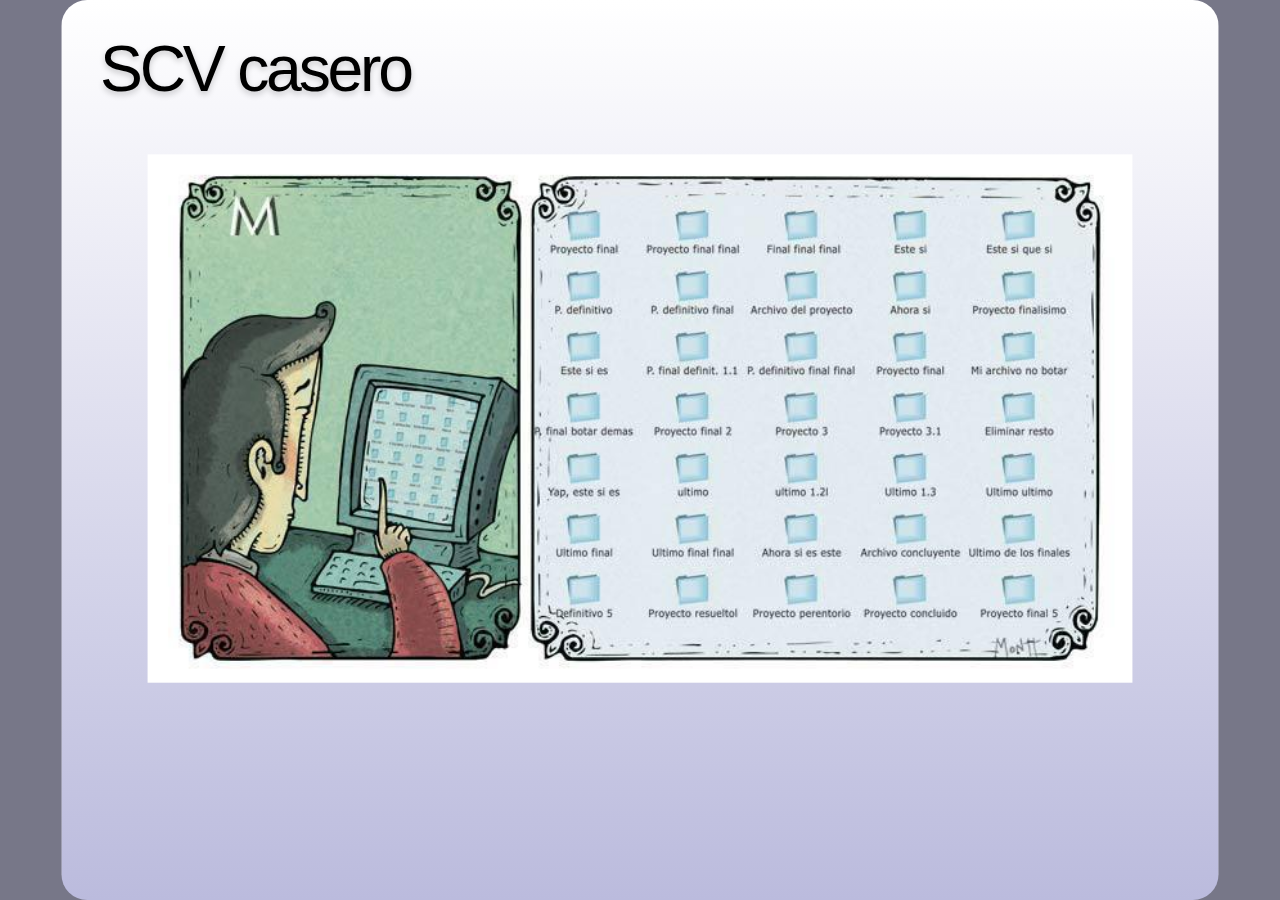
==== Git/index.html @ e3ec36b9 "path relativos y thema" ====
<!DOCTYPE html>
<!--
  Copyright 2010 Google Inc.

  Licensed under the Apache License, Version 2.0 (the "License");
  you may not use this file except in compliance with the License.
  You may obtain a copy of the License at

     http://www.apache.org/licenses/LICENSE-2.0

  Unless required by applicable law or agreed to in writing, software
  distributed under the License is distributed on an "AS IS" BASIS,
  WITHOUT WARRANTIES OR CONDITIONS OF ANY KIND, either express or implied.
  See the License for the specific language governing permissions and
  limitations under the License.

  Original slides: Marcin Wichary (mwichary@google.com)
  Modifications: Ernest Delgado (ernestd@google.com)
                 Alex Russell (slightlyoff@chromium.org)

  landslide modifications: Adam Zapletal (adamzap@gmail.com)
                           Nicolas Perriault (nperriault@gmail.com)
-->
<html>
<head>
    <meta http-equiv="Content-Type" content="text/html; charset=utf-8" />
    <meta http-equiv="X-UA-Compatible" content="chrome=1">
    <title>SCV casero</title>
    <!-- Styles -->
    
    <link rel="stylesheet" media="print" href="theme/css/print.css">
    <link rel="stylesheet" media="screen, projection" href="theme/css/screen.css">
    
    
      
      <link rel="stylesheet" href="styles.css">
      
    
    <!-- /Styles -->
    <!-- Javascripts -->
    
    <script type="text/javascript" src="theme/js/slides.js"></script>
    
    
      
      <script type="text/javascript" src="conf.js"></script>
      
    
    <!-- /Javascripts -->
</head>
<body>
  <div id="blank"></div>
  <div class="presentation">
    <div id="current_presenter_notes">
      <div id="presenter_note"></div>
    </div>
    <div class="slides">
      
      <!-- slide source: slides/01_introduccion.md -->
      <div class="slide-wrapper">
        <div class="slide fullimage">
          <div class="inner">
            
            <header><h1>SCV casero</h1></header>
            
            
            <section><p><img alt="" src="slides/images/humor_montt.jpg" /></p></section>
            
          </div>
          <div class="presenter_notes">
            <header><h1>Presenter Notes</h1></header>
            <section>
            
            </section>
          </div>
          <footer>
            
            <aside class="source">
              Source: <a href="slides/01_introduccion.md">slides/01_introduccion.md</a>
            </aside>
            
            <aside class="page_number">
              1/6
            </aside>
          </footer>
        </div>
      </div>
      
      <!-- slide source:  -->
      <div class="slide-wrapper">
        <div class="slide">
          <div class="inner">
            
            
          </div>
          <div class="presenter_notes">
            <header><h1>Presenter Notes</h1></header>
            <section>
            
            </section>
          </div>
          <footer>
            
            <aside class="page_number">
              /6
            </aside>
          </footer>
        </div>
      </div>
      
      <!-- slide source: slides/02_definiciones.md -->
      <div class="slide-wrapper">
        <div class="slide">
          <div class="inner">
            
            <header><h1>Terminología</h1></header>
            
            
            <section><p>Repository (repositorio)</p>
<p>Working copy (Copia de trabajo)</p>
</section>
            
          </div>
          <div class="presenter_notes">
            <header><h1>Presenter Notes</h1></header>
            <section>
            
              <p>La copia de trabajo es la copia local de los ficheros de un repositorio, en un momento del tiempo o revisión específicos.
Todo el trabajo realizado sobre los ficheros en un repositorio se realiza inicialmente sobre una copia de trabajo, de ahí su nombre.
Conceptualmente, es un cajón de arena o sandbox.
Versión determinada de la información que se gestiona.
Hay sistemas que identifican las revisiones con un contador. 
Hay otros sistemas que identifican las revisiones mediante un código de detección de modificaciones (Ej. Git usa SHA1). 
A la última versión se le suele identificar de forma especial con el nombre de HEAD. 
Para poner especial a una revisión concreta se usan los rótulos o tags</p>
            
            </section>
          </div>
          <footer>
            
            <aside class="source">
              Source: <a href="slides/02_definiciones.md">slides/02_definiciones.md</a>
            </aside>
            
            <aside class="page_number">
              2/6
            </aside>
          </footer>
        </div>
      </div>
      
      <!-- slide source: slides/02_definiciones.md -->
      <div class="slide-wrapper">
        <div class="slide has_notes">
          <div class="inner">
            
            <header><h1>Terminología</h1></header>
            
            
            <section><p>Trunk (tronco)</p>
<p class="notes">La línea principal de desarrollo, donde se llevan a cabo los cambios menos complejos del día a día. Idealmente debería poder compilarse y pasar todas las pruebas en todo momento (ver Integración continua). La persona que rompa la compilación, debe ser públicamente humillada, y debe pagar una penitencia en donuts</p>
<p>Branch (rama)</p>
<p class="notes">Cuando se van a llevar a cabo cambios importantes que romperán la compilación, pruebas, experimentos o intentos de optimización, debe crearse una nueva rama de desarrollo, con la que no molestemos a los compañeros, esto es un branch: una copia del código o la rama de la que deriva. En esta copia haremos nuestros cambios, integraremos los arreglos que puedan haberse ido haciendo en el trunk, y, una vez terminado el desarrollo en la rama, integraremos (o no) los cambios en el trunk. También puede crearse una rama para una versión terminada, hacer mantenimiento de esta versión sobre esta rama, y continuar el desarrollo de la nueva versión en el trunk.</p>
<p>Tag (etiqueta)</p>
<p class="notes">Etiquetas que sirven para identificar un cierto momento en el desarrollo que queremos preservar. Se utilizan habitualmente para marcar cambios de versión (alfas, betas, RC, RTM) y puntos de interés. Sobre un tag no se puede / no se debe hacer cambios</p></section>
            
          </div>
          <div class="presenter_notes">
            <header><h1>Presenter Notes</h1></header>
            <section>
            
            </section>
          </div>
          <footer>
            
            <aside class="source">
              Source: <a href="slides/02_definiciones.md">slides/02_definiciones.md</a>
            </aside>
            
            <aside class="page_number">
              3/6
            </aside>
          </footer>
        </div>
      </div>
      
      <!-- slide source: slides/02_definiciones.md -->
      <div class="slide-wrapper">
        <div class="slide has_notes">
          <div class="inner">
            
            <header><h1>Terminología</h1></header>
            
            
            <section><p>Checkout (desplegar)</p>
<p class="notes">    Un despliegue crea una copia de trabajo local desde el repositorio. Se puede especificar una revisión concreta, y por defecto se suele obtener la última.</p>
<p>Commit (cometer)</p>
<p class="notes">    Un commit sucede cuando una copia de los cambios hechos a una copia local es escrita o integrada sobre repositorio.</p></section>
            
          </div>
          <div class="presenter_notes">
            <header><h1>Presenter Notes</h1></header>
            <section>
            
            </section>
          </div>
          <footer>
            
            <aside class="source">
              Source: <a href="slides/02_definiciones.md">slides/02_definiciones.md</a>
            </aside>
            
            <aside class="page_number">
              4/6
            </aside>
          </footer>
        </div>
      </div>
      
      <!-- slide source: slides/02_definiciones.md -->
      <div class="slide-wrapper">
        <div class="slide has_notes">
          <div class="inner">
            
            <header><h1>Terminología</h1></header>
            
            
            <section><p>Version</p>
<p>Change (cambio)</p>
<p class="notes">    Un cambio representa una modificación específica a un documento bajo control de versiones. La granularidad de la modificación considerada un cambio varía entre diferentes sistemas de control de versiones.</p>
<p>Changelist (Lista de cambios)</p>
<p class="notes">    En muchos sistemas de control de versiones con commits multi-cambio atómicos, una lista de cambios identifica el conjunto de cambios hechos en un único commit. Esto también puede representar una vista secuencial del código fuente, permitiendo que el fuente sea examinado a partir de cualquier identificador de lista de cambios particular.</p>
<p>Merge (integración o fusión)</p>
<p class="notes">    Una integración o fusión une dos conjuntos de cambios sobre un fichero o un conjunto de ficheros en una revisión unificada de dicho fichero o ficheros.</p></section>
            
          </div>
          <div class="presenter_notes">
            <header><h1>Presenter Notes</h1></header>
            <section>
            
            </section>
          </div>
          <footer>
            
            <aside class="source">
              Source: <a href="slides/02_definiciones.md">slides/02_definiciones.md</a>
            </aside>
            
            <aside class="page_number">
              5/6
            </aside>
          </footer>
        </div>
      </div>
      
      <!-- slide source: slides/99_creditos.md -->
      <div class="slide-wrapper">
        <div class="slide">
          <div class="inner">
            
            <header><h1>Fuentes</h1></header>
            
            
            <section><ul>
<li>http://es.wikipedia.org/wiki/Control_de_versiones</li>
<li>http://www.blog.sergiorus.com/post/968247237/git-sistema-de-control-de-versiones-distribuido</li>
</ul></section>
            
          </div>
          <div class="presenter_notes">
            <header><h1>Presenter Notes</h1></header>
            <section>
            
            </section>
          </div>
          <footer>
            
            <aside class="source">
              Source: <a href="slides/99_creditos.md">slides/99_creditos.md</a>
            </aside>
            
            <aside class="page_number">
              6/6
            </aside>
          </footer>
        </div>
      </div>
      
      <!-- slide source:  -->
      <div class="slide-wrapper">
        <div class="slide">
          <div class="inner">
            
            
          </div>
          <div class="presenter_notes">
            <header><h1>Presenter Notes</h1></header>
            <section>
            
            </section>
          </div>
          <footer>
            
            <aside class="page_number">
              /6
            </aside>
          </footer>
        </div>
      </div>
      
    </div>
  </div>
  
  <div id="toc" class="sidebar hidden">
    <h2>Table of Contents</h2>
    <table>
      <caption>Table of Contents</caption>
      
      <tr id="toc-row-1">
        <th><a href="#slide1">SCV casero</a></th>
        <td><a href="#slide1">1</a></td>
      </tr>
      
      
      <tr id="toc-row-2">
        <th><a href="#slide2">Terminología</a></th>
        <td><a href="#slide2">2</a></td>
      </tr>
      
      
      <tr id="toc-row-3">
        <th><a href="#slide3">Terminología</a></th>
        <td><a href="#slide3">3</a></td>
      </tr>
      
      
      <tr id="toc-row-4">
        <th><a href="#slide4">Terminología</a></th>
        <td><a href="#slide4">4</a></td>
      </tr>
      
      
      <tr id="toc-row-5">
        <th><a href="#slide5">Terminología</a></th>
        <td><a href="#slide5">5</a></td>
      </tr>
      
      
      <tr id="toc-row-6">
        <th><a href="#slide6">Fuentes</a></th>
        <td><a href="#slide6">6</a></td>
      </tr>
      
      
    </table>
  </div>
  
  <div id="help" class="sidebar hidden">
    <h2>Help</h2>
    <table>
      <caption>Help</caption>
      <tr>
        <th>Table of Contents</th>
        <td>t</td>
      </tr>
      <tr>
        <th>Exposé</th>
        <td>ESC</td>
      </tr>
      <tr>
        <th>Full screen slides</th>
        <td>e</td>
      </tr>
      <tr>
        <th>Presenter View</th>
        <td>p</td>
      </tr>
      <tr>
        <th>Source Files</th>
        <td>s</td>
      </tr>
      <tr>
        <th>Slide Numbers</th>
        <td>n</td>
      </tr>
      <tr>
        <th>Toggle screen blanking</th>
        <td>b</td>
      </tr>
      <tr>
        <th>Show/hide slide context</th>
        <td>c</td>
      </tr>
      <tr>
        <th>Notes</th>
        <td>2</td>
      </tr>
      <tr>
        <th>Help</th>
        <td>h</td>
      </tr>
    </table>
  </div>
  <script>main()</script>
</body>
</html>
---- Git/theme/css/print.css ----
* {
    margin: 0;
    padding: 0;
}

@page {
    size: landscape;
}

body {
    font: 100% "Lucida Grande", "Trebuchet MS", Verdana, sans-serif;
    padding: 0;
    margin: 0;
}

div.slide {
    min-width: 800px;
    min-height: 600px;
    padding: 1em;
    overflow: hidden;
    page-break-after: always;
    border: 1px solid black;
    border-radius: 20px;
}

div.slide div.inner {
    width: 800px;
    height: 600px;
    margin: auto;
    display: table-cell;
}

h1 {
    font-size: 2.4em;
}

h2 {
    font-size: 1.4em;
}

h3 {
    margin: 1em 0;
}

ul {
    margin: 0;
    padding: 0;
}

p, li, pre {
    margin: 1em 0;
}

li {
    margin-left: 2em;
}

a {
    color: #000000;
}

pre, code {
    max-width: 800px;
    background: #eee;
    font-family: Monaco, monospace;
    font-size: 90%;
}

pre {
    padding: .2em .5em;
    overflow: hidden;
    border-radius: .8em;
}

code {
    padding: 0 .2em;
}

.slide header:only-child h1 {
  line-height: 180%;
  text-align: center;
  display: table-cell;
  vertical-align: middle;
  height: 600px;
  width: 800px;
  font-size: 48px;
  margin-top:100px;
  margin-bottom:100px;
}

#toc, #help, .slide aside, .slide footer, .slide .notes,
.presenter_notes, #current_presenter_notes, #presenter_note {
  display: none;
}
---- Git/theme/css/screen.css ----
body {
  font: 14px "Lucida Grande", "Trebuchet MS", Verdana, sans-serif;
  background: #778;
  padding: 0;
  margin: 0;
  overflow: hidden;
}

div.presentation {
  position: absolute;
  width: 100%;
  display: table-cell;
  vertical-align: middle;
  height: 100%;
  background: inherit;
}

div.presentation > h1 {
  display: none;
}

div.slides, body.expose div.slides.nocontext {
  width: 100%;
  height: 100%;
  left: 0;
  top: 0;
  position: absolute;
  display: block;
}

div.slides.nocontext {
  width: 900px;
  margin: 0 auto;
  overflow: hidden;
  position: relative;
  left: auto;
  top: auto;
}

div.slide {
  display: inline;
  position: absolute;
  overflow: hidden;
  width: 900px;
  height: 700px;
  margin-top: -350px;
  margin-left: -400px;
  left: 50%;
  top: 50%;
  background: -webkit-gradient(linear, left bottom, left top, from(#bbd), to(#fff));
  background-color: #eee;
  background: -moz-linear-gradient(bottom, #bbd, #fff);
  -webkit-transition: margin 0.25s ease-in-out;
  -moz-transition: margin 0.25s ease-in-out;
  -o-transition: margin 0.25s ease-in-out;
  border-top-left-radius: 20px;
  -moz-border-radius-topleft: 20px;
  -webkit-border-top-left-radius: 20px;
  border-top-right-radius: 20px;
  -moz-border-radius-topright: 20px;
  -webkit-border-top-right-radius: 20px;
  border-bottom-right-radius: 20px;
  -moz-border-radius-bottomright: 20px;
  -webkit-border-bottom-right-radius: 20px;
  border-bottom-left-radius: 20px;
  -moz-border-radius-bottomleft: 20px;
  -webkit-border-bottom-left-radius: 20px;
}

/* Expose */

body.expose div.slides {
  float: left;
  position: relative;
  overflow: auto;
  margin-bottom: 10px;
}

body.expose div.slide {
  display: block;
  float: left;
  position: relative;
  left: auto !important;
  top: auto !important;
  margin: 10px !important;
  -webkit-transition: none;
  -moz-transition: none;
  -o-transition: none;
  -moz-transform: scale(.33, .33);
  -moz-transform-origin: 0 0;
  -webkit-transform: scale(.33, .33);
  -webkit-transform-origin: 0 0;
  -o-transform: scale(.33, .33);
  -o-transform-origin: 0 0;
  -webkit-transition: none;
  -moz-transition: none;
  -o-transition: none;
  cursor: pointer;
}

body.expose div.slide:hover {
  background: -webkit-gradient(linear, left bottom, left top, from(#bdd), to(#fff));
  background-color: #eee;
  background: -moz-linear-gradient(bottom, #bdd, #fff);
}

body.expose .slide-wrapper {
  float: left;
  position: relative;
  margin: .5%;
  width: 300px;
  height: 233px;
}

body.expose .slide footer {
}

body.expose .slide .inner {
}

body.expose .slide.far-past,
body.expose .slide.past,
body.expose .slide.future,
body.expose .slide.far-future {
  margin-left: 0;
}

body.expose .slide.current {
  background: -webkit-gradient(linear, left bottom, left top, from(#ddb), to(#fff));
  background-color: #eee;
  background: -moz-linear-gradient(bottom, #ddb, #fff);
  border: 16px solid #fff;
  -moz-transform: scale(.315, .315);
  -moz-transform-origin: 0 0;
  -webkit-transform: scale(.315, .315);
  -webkit-transform-origin: 0 0;
  -o-transform: scale(.315, .315);
  -o-transform-origin: 0 0;
}

/* Presenter Mode */

body.presenter_view div.slide {
  display: inline;
  position: absolute;
  overflow: hidden;
  -moz-transform: scale(.5, .5);
  -moz-transform-origin: 0 0;
  -webkit-transform: scale(.5, .5);
  -webkit-transform-origin: 0 0;
  -o-transform: scale(.5, .5);
  -o-transform-origin: 0 0;
    margin-top: -300px;
}

body.presenter_view .slide.far-past {
  display: block;
  margin-left: -1500px;
}

body.presenter_view .slide.past {
  display: block;
  margin-left: -975px;
}

body.presenter_view .slide.current {
  display: block;
  margin-left: -475px;
  border: 8px solid maroon;
  z-index: 2;
}

body.presenter_view .slide.future {
  display: block;
  margin-left: 25px;
  z-index: 1;
}

body.presenter_view .slide.far-future {
  display: block;
  margin-left: 525px;
}

body.presenter_view div#current_presenter_notes {
    visibility: visible;
    display: block;
    position: absolute;
    overflow: auto;
    vertical-align: middle;
    left: 50%;
    top: 50%;
    margin-left: -475px;
    margin-top: 100px;
    z-index: 2;
    width: 950px;
    border-style: solid;
    height: 30%;
    background-color: silver;
}

body.presenter_view div#current_presenter_notes section {
  font-family: "Lucida Grande", "Trebuchet MS", Verdana, sans-serif;
  color: black;
  text-shadow: rgba(0, 0, 0, 0.2) 0 2px 5px;
  display: block;
  overflow: visible;
    position: relative;
    background-color: #fffeff;
    height: 120px;
    margin-right: 30px;
    margin-top: 60px;
    margin-left: 30px;
    padding-right: 10px;
    padding-left: 10px;
    padding-top: 10px;
}

body.presenter_view div#current_presenter_notes section p {
    margin: 0;
}

body.presenter_view div#current_presenter_notes h1 {
    font-size: 50%;
    display: block;
}

div#current_presenter_notes {
  display: none;
}

div.slide div.presenter_notes, div.slides div.presenter_notes {
  display: none;
}

/* Slide styles */

div.slide p {
  font-size: 20px;
}

.slide.far-past {
  display: block;
  margin-left: -2400px;
}

.slide.past {
  display: block;
  margin-left: -1400px;
}

.slide.current {
  display: block;
  margin-left: -450px;
}

.slide.future {
  display: block;
  margin-left: 500px;
}

.slide.far-future {
  display: block;
  margin-left: 1500px;
}

body.three-d div.slides {
  -webkit-transform: translateX(50px) scale(0.8) rotateY(10deg);
  -moz-transform: translateX(50px) scale(0.8) rotateY(10deg);
  -o-transform: translateX(50px) scale(0.8) rotateY(10deg);
}


/* Content */

header:not(:only-child) {
  font-family: "Lucida Grande", "Trebuchet MS", Verdana, sans-serif;
  font-weight: normal;
  font-size: 50px;
  letter-spacing: -.05em;
  color: black;
  text-shadow: rgba(0, 0, 0, 0.2) 0 2px 5px;
  position: absolute;
  left: 30px;
  top: 25px;
  margin: 0;
  padding: 0;
}

header h1, header h2, header h3, header h4, header h5, header h6 {
  display: inline;
  font-size: 100%;
  font-weight: normal;
  padding: 0;
  margin: 0;
}

header h2:first-child {
  margin-top: 0;
}

section, .slide header:only-child h1 {
  font-family: "Lucida Grande", "Trebuchet MS", Verdana, sans-serif;
  color: #3f3f3f;
  text-shadow: rgba(0, 0, 0, 0.2) 0 2px 5px;
  margin-left: 30px;
  margin-right: 30px;
  margin-top: 100px;
  display: block;
  overflow: hidden;
}

img { display: block; margin: auto; }

section img.align-center {
  display: block;
  margin-left: auto;
  margin-right: auto;
}

section img.align-right {
  display: block;
  margin-left: auto;
  margin-right: 0;
}

section img.align-left {
  display: block;
  margin-right: auto;
  margin-left: 0;
}

a {
  color: inherit;
  display: inline-block;
  text-decoration: none;
  line-height: 110%;
  border-bottom: 2px solid #3f3f3f;
}

pre {
  font-size: 16px;
  font-family: Monaco, Courier, monospace;
}

li {
  padding: 10px 0;
  font-size: 20px;
}

.slide header:only-child h1 {
  line-height: 180%;
  text-align: center;
  display: table-cell;
  vertical-align: middle;
  height: 700px;
  width: 900px;
  font-size: 50px;
  margin-top:100px;
  margin-bottom:100px;
}

.sidebar {
  clear: both;
  background: -webkit-gradient(linear, top right, bottom right, from(#dde), to(#fff));
  -webkit-transition: margin 0.25s ease-in-out;
  background-color: #eee;
  background: -moz-linear-gradient(right, #dde, #fff);
  border-right: 5px solid #ccd;
  z-index: 9999999;
  height: 100%;
  overflow: hidden;
  top: 0;
  position: absolute;
  display: block;
  margin: 0;
  margin-left: -400px;
  padding: 10px 16px;
  overflow: auto;
  -webkit-transition: margin 0.2s ease-in-out;
  -moz-transition: margin 0.2s ease-in-out;
  -o-transition: margin 0.2s ease-in-out;
}

.sidebar h2 {
  text-shadow: rgba(0, 0, 0, 0.2) 0 2px 5px;
  margin: 0 0 16px;
  padding: 0;
}

.sidebar table {
  width: 100%;
  margin: 0;
  padding: 0;
  border-collapse: collapse;
}

.sidebar table caption {
  display: none;
}

.sidebar tr {
  margin: 2px 0;
  border-bottom: 1px solid #ccc;
}

.sidebar th {
  text-align: left;
  font-weight: normal;
  max-width: 300px;
  overflow: hidden;
}

.sidebar tr.sub th {
  text-indent: 20px;
}

.sidebar td {
  text-align: right;
  min-width: 20px;
}

.sidebar a {
  display: block;
  text-decoration: none;
  border-bottom: none;
  padding: 4px 0;
}

.sidebar tr.active {
  background: #ff0;
}

aside {
  display: none;
}
  aside.source {
    position: absolute;
    bottom: 6px;
    left: 10px;
    text-indent: 10px;
  }
  aside.page_number {
    position: absolute;
    bottom: 6px;
    right: 10px;
    text-indent: 10px;
  }

.notes {
  display: none;
  padding: 10px;
  background: #ccc;
  border-radius: 10px;
  -moz-border-radius: 10px;
  -webkit-border-radius: 10px;
}
  div.slide p.notes {
    font-size: 90%;
}

/* Pygments default theme */
.hll { background-color: #ffffcc }
.c { color: #408080; font-style: italic } /* Comment */
.err { border: 1px solid #FF0000 } /* Error */
.k { color: #008000; font-weight: bold } /* Keyword */
.o { color: #666666 } /* Operator */
.cm { color: #408080; font-style: italic } /* Comment.Multiline */
.cp { color: #BC7A00 } /* Comment.Preproc */
.c1 { color: #408080; font-style: italic } /* Comment.Single */
.cs { color: #408080; font-style: italic } /* Comment.Special */
.gd { color: #A00000 } /* Generic.Deleted */
.ge { font-style: italic } /* Generic.Emph */
.gr { color: #FF0000 } /* Generic.Error */
.gh { color: #000080; font-weight: bold } /* Generic.Heading */
.gi { color: #00A000 } /* Generic.Inserted */
.go { color: #808080 } /* Generic.Output */
.gp { color: #000080; font-weight: bold } /* Generic.Prompt */
.gs { font-weight: bold } /* Generic.Strong */
.gu { color: #800080; font-weight: bold } /* Generic.Subheading */
.gt { color: #0040D0 } /* Generic.Traceback */
.kc { color: #008000; font-weight: bold } /* Keyword.Constant */
.kd { color: #008000; font-weight: bold } /* Keyword.Declaration */
.kn { color: #008000; font-weight: bold } /* Keyword.Namespace */
.kp { color: #008000 } /* Keyword.Pseudo */
.kr { color: #008000; font-weight: bold } /* Keyword.Reserved */
.kt { color: #B00040 } /* Keyword.Type */
.m { color: #666666 } /* Literal.Number */
.s { color: #BA2121 } /* Literal.String */
.na { color: #7D9029 } /* Name.Attribute */
.nb { color: #008000 } /* Name.Builtin */
.nc { color: #0000FF; font-weight: bold } /* Name.Class */
.no { color: #880000 } /* Name.Constant */
.nd { color: #AA22FF } /* Name.Decorator */
.ni { color: #999999; font-weight: bold } /* Name.Entity */
.ne { color: #D2413A; font-weight: bold } /* Name.Exception */
.nf { color: #0000FF } /* Name.Function */
.nl { color: #A0A000 } /* Name.Label */
.nn { color: #0000FF; font-weight: bold } /* Name.Namespace */
.nt { color: #008000; font-weight: bold } /* Name.Tag */
.nv { color: #19177C } /* Name.Variable */
.ow { color: #AA22FF; font-weight: bold } /* Operator.Word */
.w { color: #bbbbbb } /* Text.Whitespace */
.mf { color: #666666 } /* Literal.Number.Float */
.mh { color: #666666 } /* Literal.Number.Hex */
.mi { color: #666666 } /* Literal.Number.Integer */
.mo { color: #666666 } /* Literal.Number.Oct */
.sb { color: #BA2121 } /* Literal.String.Backtick */
.sc { color: #BA2121 } /* Literal.String.Char */
.sd { color: #BA2121; font-style: italic } /* Literal.String.Doc */
.s2 { color: #BA2121 } /* Literal.String.Double */
.se { color: #BB6622; font-weight: bold } /* Literal.String.Escape */
.sh { color: #BA2121 } /* Literal.String.Heredoc */
.si { color: #BB6688; font-weight: bold } /* Literal.String.Interpol */
.sx { color: #008000 } /* Literal.String.Other */
.sr { color: #BB6688 } /* Literal.String.Regex */
.s1 { color: #BA2121 } /* Literal.String.Single */
.ss { color: #19177C } /* Literal.String.Symbol */
.bp { color: #008000 } /* Name.Builtin.Pseudo */
.vc { color: #19177C } /* Name.Variable.Class */
.vg { color: #19177C } /* Name.Variable.Global */
.vi { color: #19177C } /* Name.Variable.Instance */
.il { color: #666666 } /* Literal.Number.Integer.Long */

#blank {
  position: absolute;
  top: 0;
  left: 0;
  background-color: black;
  width: 100%;
  height: 100%;
  z-index: 64;
  display: none;
}
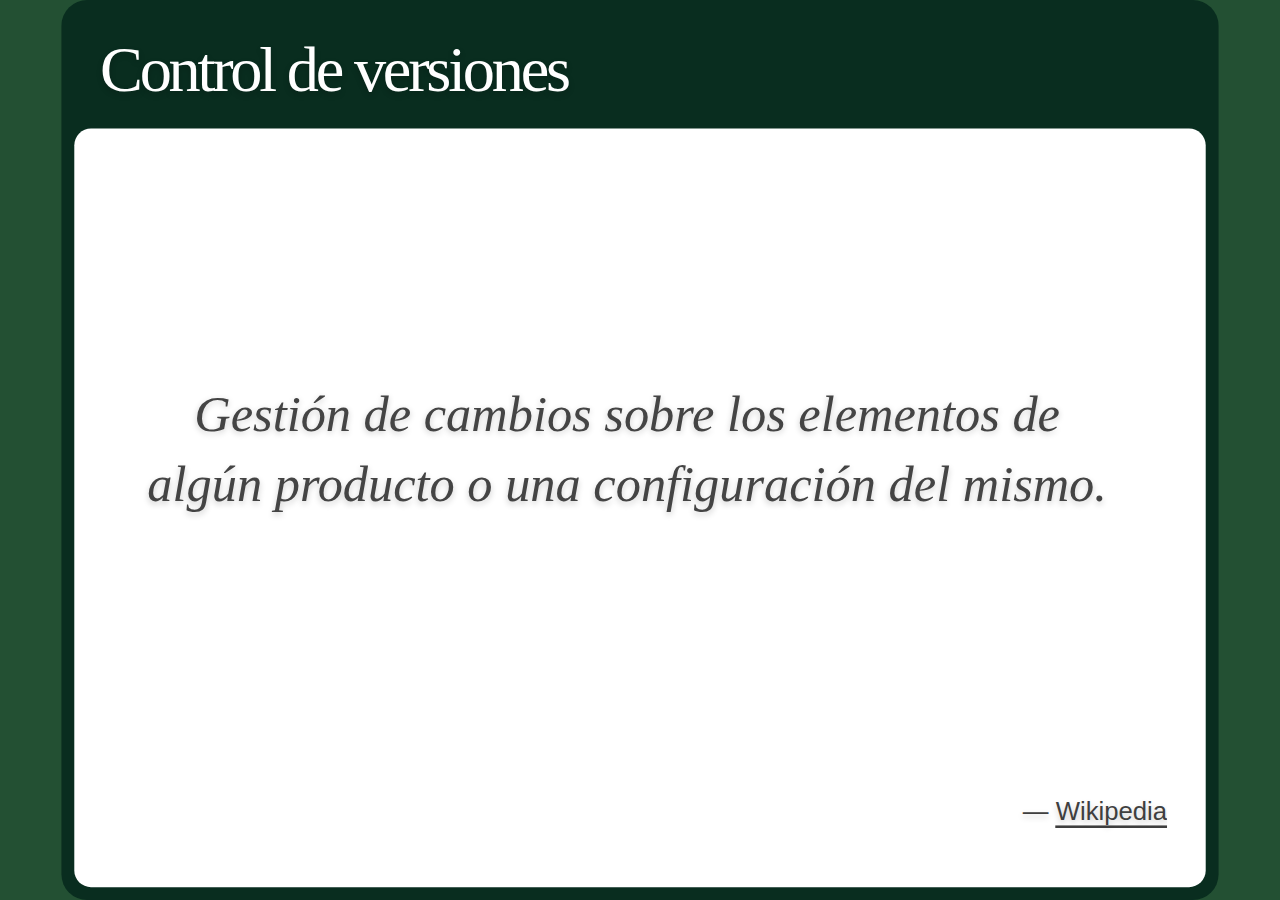
==== commit b9f0c184: "agregando git a los slides y cerrando la intro" ====
--- a/Git/index.html
+++ b/Git/index.html
@@ -25,7 +25,7 @@
 <head>
     <meta http-equiv="Content-Type" content="text/html; charset=utf-8" />
     <meta http-equiv="X-UA-Compatible" content="chrome=1">
-    <title>SCV casero</title>
+    <title>Control de versiones</title>
     <!-- Styles -->
     
     <link rel="stylesheet" media="print" href="theme/css/print.css">
@@ -58,51 +58,326 @@
       
       <!-- slide source: slides/01_introduccion.md -->
       <div class="slide-wrapper">
+        <div class="slide centerquote">
+          <div class="inner">
+            
+            <header><h1>Control de versiones</h1></header>
+            
+            
+            <section><blockquote>
+<p>Gestión de cambios sobre los elementos de algún producto o una configuración del mismo.</p>
+</blockquote>
+<p class="cite">— <a href="http://wikipedia.org/">Wikipedia</a></p>
+
+</section>
+            
+          </div>
+          <div class="presenter_notes">
+            <header><h1>Presenter Notes</h1></header>
+            <section>
+            
+              <p>Aspecto relacionado con la gestión de configuración dentro de la ingeniería de software
+Una versión o revisión de un producto, es el estado en el que se encuentra dicho producto 
+en un momento dado de su desarrollo o modificación.
+-&gt; Aunque un sistema de control de versiones puede realizarse de forma manual,</p>
+            
+            </section>
+          </div>
+          <footer>
+            
+            <aside class="source">
+              Source: <a href="slides/01_introduccion.md">slides/01_introduccion.md</a>
+            </aside>
+            
+            <aside class="page_number">
+              1/13
+            </aside>
+          </footer>
+        </div>
+      </div>
+      
+      <!-- slide source: slides/01_introduccion.md -->
+      <div class="slide-wrapper">
         <div class="slide fullimage">
           <div class="inner">
             
-            <header><h1>SCV casero</h1></header>
-            
-            
-            <section><p><img alt="" src="slides/images/humor_montt.jpg" /></p></section>
-            
-          </div>
-          <div class="presenter_notes">
-            <header><h1>Presenter Notes</h1></header>
-            <section>
-            
-            </section>
-          </div>
-          <footer>
-            
-            <aside class="source">
-              Source: <a href="slides/01_introduccion.md">slides/01_introduccion.md</a>
-            </aside>
-            
-            <aside class="page_number">
-              1/6
-            </aside>
-          </footer>
-        </div>
-      </div>
-      
-      <!-- slide source:  -->
-      <div class="slide-wrapper">
-        <div class="slide">
-          <div class="inner">
-            
-            
-          </div>
-          <div class="presenter_notes">
-            <header><h1>Presenter Notes</h1></header>
-            <section>
-            
-            </section>
-          </div>
-          <footer>
-            
-            <aside class="page_number">
-              /6
+            <header><h1>Control de versiones manual</h1></header>
+            
+            
+            <section><p><img alt="" src="slides/images/humor_montt.jpg" /></p>
+</section>
+            
+          </div>
+          <div class="presenter_notes">
+            <header><h1>Presenter Notes</h1></header>
+            <section>
+            
+              <p>Es muy aconsejable disponer de herramientas que faciliten esta gestión dando lugar a los llamados 
+sistemas de control de versiones o SVC (del inglés System Version Control).</p>
+            
+            </section>
+          </div>
+          <footer>
+            
+            <aside class="source">
+              Source: <a href="slides/01_introduccion.md">slides/01_introduccion.md</a>
+            </aside>
+            
+            <aside class="page_number">
+              2/13
+            </aside>
+          </footer>
+        </div>
+      </div>
+      
+      <!-- slide source: slides/01_introduccion.md -->
+      <div class="slide-wrapper">
+        <div class="slide centerquote">
+          <div class="inner">
+            
+            <header><h1>Qué es un SCV?</h1></header>
+            
+            
+            <section><blockquote>
+<p>Software para gestionar el historial de versiones de un proyecto.</p>
+</blockquote>
+</section>
+            
+          </div>
+          <div class="presenter_notes">
+            <header><h1>Presenter Notes</h1></header>
+            <section>
+            
+              <p>Estos sistemas facilitan la administración de las distintas versiones de cada producto desarrollado, 
+así como las posibles especializaciones realizadas.</p>
+            
+            </section>
+          </div>
+          <footer>
+            
+            <aside class="source">
+              Source: <a href="slides/01_introduccion.md">slides/01_introduccion.md</a>
+            </aside>
+            
+            <aside class="page_number">
+              3/13
+            </aside>
+          </footer>
+        </div>
+      </div>
+      
+      <!-- slide source: slides/01_introduccion.md -->
+      <div class="slide-wrapper">
+        <div class="slide bigbullet">
+          <div class="inner">
+            
+            <header><h1>Ventajas de un SCV</h1></header>
+            
+            
+            <section><ul>
+<li>Copias de seguridad</li>
+<li>Deshacer cambios</li>
+<li>Historial de cambios</li>
+<li>Diferentes versiones del proyecto</li>
+</ul>
+</section>
+            
+          </div>
+          <div class="presenter_notes">
+            <header><h1>Presenter Notes</h1></header>
+            <section>
+            
+              <p>3 Que, Como, Quien, Cuando hizo un cambio</p>
+            
+            </section>
+          </div>
+          <footer>
+            
+            <aside class="source">
+              Source: <a href="slides/01_introduccion.md">slides/01_introduccion.md</a>
+            </aside>
+            
+            <aside class="page_number">
+              4/13
+            </aside>
+          </footer>
+        </div>
+      </div>
+      
+      <!-- slide source: slides/01_introduccion.md -->
+      <div class="slide-wrapper">
+        <div class="slide bigbullet">
+          <div class="inner">
+            
+            <header><h1>Cuando usar un SCV</h1></header>
+            
+            
+            <section><ul>
+<li>Trabajos, </li>
+<li>Tesis, </li>
+<li>Documentación, </li>
+<li>Traducciones,</li>
+<li>Software</li>
+<li>...</li>
+<li>Trabajando en equipo</li>
+<li>Trabajando solo</li>
+</ul>
+</section>
+            
+          </div>
+          <div class="presenter_notes">
+            <header><h1>Presenter Notes</h1></header>
+            <section>
+            
+              <p>Cuando se comienza a usar un SCV se tiene la sensación de "Como pude trabajar antes sin esto?" </p>
+            
+            </section>
+          </div>
+          <footer>
+            
+            <aside class="source">
+              Source: <a href="slides/01_introduccion.md">slides/01_introduccion.md</a>
+            </aside>
+            
+            <aside class="page_number">
+              5/13
+            </aside>
+          </footer>
+        </div>
+      </div>
+      
+      <!-- slide source: slides/01_introduccion.md -->
+      <div class="slide-wrapper">
+        <div class="slide fullimage">
+          <div class="inner">
+            
+            <header><h1>Algunos SCV</h1></header>
+            
+            
+            <section><p><img alt="" src="slides/images/scvs.jpg" /></p></section>
+            
+          </div>
+          <div class="presenter_notes">
+            <header><h1>Presenter Notes</h1></header>
+            <section>
+            
+            </section>
+          </div>
+          <footer>
+            
+            <aside class="source">
+              Source: <a href="slides/01_introduccion.md">slides/01_introduccion.md</a>
+            </aside>
+            
+            <aside class="page_number">
+              6/13
+            </aside>
+          </footer>
+        </div>
+      </div>
+      
+      <!-- slide source: slides/01_introduccion.md -->
+      <div class="slide-wrapper">
+        <div class="slide bigbullet">
+          <div class="inner">
+            
+            <header><h1>Caracterización</h1></header>
+            
+            
+            <section><ul>
+<li>Formas de colaborar<ul>
+<li>Exclusiva</li>
+<li>Colaborativa</li>
+</ul>
+</li>
+<li>Flujos de trabajo<ul>
+<li>Centralizado</li>
+<li>Gestor de Integraciones</li>
+<li>Dictador y Tenientes</li>
+</ul>
+</li>
+<li>Arquitecturas de almacenamiento<ul>
+<li>Centralizados</li>
+<li>Distribuidos</li>
+</ul>
+</li>
+</ul></section>
+            
+          </div>
+          <div class="presenter_notes">
+            <header><h1>Presenter Notes</h1></header>
+            <section>
+            
+            </section>
+          </div>
+          <footer>
+            
+            <aside class="source">
+              Source: <a href="slides/01_introduccion.md">slides/01_introduccion.md</a>
+            </aside>
+            
+            <aside class="page_number">
+              7/13
+            </aside>
+          </footer>
+        </div>
+      </div>
+      
+      <!-- slide source: slides/01_introduccion.md -->
+      <div class="slide-wrapper">
+        <div class="slide fullimage">
+          <div class="inner">
+            
+            <header><h1>Centralizados</h1></header>
+            
+            
+            <section><p><img alt="" src="slides/images/18333fig0102-tn.png" /></p></section>
+            
+          </div>
+          <div class="presenter_notes">
+            <header><h1>Presenter Notes</h1></header>
+            <section>
+            
+            </section>
+          </div>
+          <footer>
+            
+            <aside class="source">
+              Source: <a href="slides/01_introduccion.md">slides/01_introduccion.md</a>
+            </aside>
+            
+            <aside class="page_number">
+              8/13
+            </aside>
+          </footer>
+        </div>
+      </div>
+      
+      <!-- slide source: slides/01_introduccion.md -->
+      <div class="slide-wrapper">
+        <div class="slide fullimage">
+          <div class="inner">
+            
+            <header><h1>Distribuidos</h1></header>
+            
+            
+            <section><p><img alt="" src="slides/images/18333fig0103-tn.png" /></p></section>
+            
+          </div>
+          <div class="presenter_notes">
+            <header><h1>Presenter Notes</h1></header>
+            <section>
+            
+            </section>
+          </div>
+          <footer>
+            
+            <aside class="source">
+              Source: <a href="slides/01_introduccion.md">slides/01_introduccion.md</a>
+            </aside>
+            
+            <aside class="page_number">
+              9/13
             </aside>
           </footer>
         </div>
@@ -110,14 +385,32 @@
       
       <!-- slide source: slides/02_definiciones.md -->
       <div class="slide-wrapper">
-        <div class="slide">
+        <div class="slide has_notes">
           <div class="inner">
             
             <header><h1>Terminología</h1></header>
             
             
-            <section><p>Repository (repositorio)</p>
-<p>Working copy (Copia de trabajo)</p>
+            <section><h2>Estructurales</h2>
+<ul>
+<li>Repository, Working copy, Working version, Workspace</li>
+</ul>
+<h2>Conceptuales</h2>
+<ul>
+<li>Trunk, Branch, Tag</li>
+<li>Tip, Head</li>
+<li>Revision, Change, Changelist</li>
+<li>Stage</li>
+</ul>
+<p class="notes">Dependiendo del SCV pueden encontrarse en distintas partes</p>
+<h2>Acciones</h2>
+<ul>
+<li>Checkout, Commit, Export, Import</li>
+<li>Conflict, Resolve, Merge, Rebase</li>
+<li>Cherry Pick, Revert, Stash, Patch</li>
+<li>Fork, Clone, Push, Pull</li>
+</ul>
+<p class="notes">Muchos se traducen en comandos de los distintos SCV</p>
 </section>
             
           </div>
@@ -132,7 +425,17 @@
 Hay sistemas que identifican las revisiones con un contador. 
 Hay otros sistemas que identifican las revisiones mediante un código de detección de modificaciones (Ej. Git usa SHA1). 
 A la última versión se le suele identificar de forma especial con el nombre de HEAD. 
-Para poner especial a una revisión concreta se usan los rótulos o tags</p>
+Para poner especial a una revisión concreta se usan los rótulos o tags
+La línea principal de desarrollo, donde se llevan a cabo los cambios menos complejos del día a día. Idealmente debería poder compilarse y pasar todas las pruebas en todo momento (ver Integración continua). La persona que rompa la compilación, debe ser públicamente humillada, y debe pagar una penitencia en donuts
+Cuando se van a llevar a cabo cambios importantes que romperán la compilación, pruebas, experimentos o intentos de optimización, debe crearse una nueva rama de desarrollo, con la que no molestemos a los compañeros, esto es un branch: una copia del código o la rama de la que deriva. En esta copia haremos nuestros cambios, integraremos los arreglos que puedan haberse ido haciendo en el trunk, y, una vez terminado el desarrollo en la rama, integraremos (o no) los cambios en el trunk. También puede crearse una rama para una versión terminada, hacer mantenimiento de esta versión sobre esta rama, y continuar el desarrollo de la nueva versión en el trunk.
+Etiquetas que sirven para identificar un cierto momento en el desarrollo que queremos preservar. Se utilizan habitualmente para marcar cambios de versión (alfas, betas, RC, RTM) y puntos de interés. Sobre un tag no se puede / no se debe hacer cambios
+The latest version in a branch.
+Synonym for “tip”; the latest version in a branch. This term tends to be used more when you're talking about the trunk, “tip” more when you're talking about a non-trunk branch.
+Un despliegue crea una copia de trabajo local desde el repositorio. Se puede especificar una revisión concreta, y por defecto se suele obtener la última.
+Un commit sucede cuando una copia de los cambios hechos a una copia local es escrita o integrada sobre repositorio.
+Un cambio representa una modificación específica a un documento bajo control de versiones. La granularidad de la modificación considerada un cambio varía entre diferentes sistemas de control de versiones.
+En muchos sistemas de control de versiones con commits multi-cambio atómicos, una lista de cambios identifica el conjunto de cambios hechos en un único commit. Esto también puede representar una vista secuencial del código fuente, permitiendo que el fuente sea examinado a partir de cualquier identificador de lista de cambios particular.
+Una integración o fusión une dos conjuntos de cambios sobre un fichero o un conjunto de ficheros en una revisión unificada de dicho fichero o ficheros.</p>
             
             </section>
           </div>
@@ -143,111 +446,41 @@
             </aside>
             
             <aside class="page_number">
-              2/6
-            </aside>
-          </footer>
-        </div>
-      </div>
-      
-      <!-- slide source: slides/02_definiciones.md -->
-      <div class="slide-wrapper">
-        <div class="slide has_notes">
-          <div class="inner">
-            
-            <header><h1>Terminología</h1></header>
-            
-            
-            <section><p>Trunk (tronco)</p>
-<p class="notes">La línea principal de desarrollo, donde se llevan a cabo los cambios menos complejos del día a día. Idealmente debería poder compilarse y pasar todas las pruebas en todo momento (ver Integración continua). La persona que rompa la compilación, debe ser públicamente humillada, y debe pagar una penitencia en donuts</p>
-<p>Branch (rama)</p>
-<p class="notes">Cuando se van a llevar a cabo cambios importantes que romperán la compilación, pruebas, experimentos o intentos de optimización, debe crearse una nueva rama de desarrollo, con la que no molestemos a los compañeros, esto es un branch: una copia del código o la rama de la que deriva. En esta copia haremos nuestros cambios, integraremos los arreglos que puedan haberse ido haciendo en el trunk, y, una vez terminado el desarrollo en la rama, integraremos (o no) los cambios en el trunk. También puede crearse una rama para una versión terminada, hacer mantenimiento de esta versión sobre esta rama, y continuar el desarrollo de la nueva versión en el trunk.</p>
-<p>Tag (etiqueta)</p>
-<p class="notes">Etiquetas que sirven para identificar un cierto momento en el desarrollo que queremos preservar. Se utilizan habitualmente para marcar cambios de versión (alfas, betas, RC, RTM) y puntos de interés. Sobre un tag no se puede / no se debe hacer cambios</p></section>
-            
-          </div>
-          <div class="presenter_notes">
-            <header><h1>Presenter Notes</h1></header>
-            <section>
-            
-            </section>
-          </div>
-          <footer>
-            
-            <aside class="source">
-              Source: <a href="slides/02_definiciones.md">slides/02_definiciones.md</a>
-            </aside>
-            
-            <aside class="page_number">
-              3/6
-            </aside>
-          </footer>
-        </div>
-      </div>
-      
-      <!-- slide source: slides/02_definiciones.md -->
-      <div class="slide-wrapper">
-        <div class="slide has_notes">
-          <div class="inner">
-            
-            <header><h1>Terminología</h1></header>
-            
-            
-            <section><p>Checkout (desplegar)</p>
-<p class="notes">    Un despliegue crea una copia de trabajo local desde el repositorio. Se puede especificar una revisión concreta, y por defecto se suele obtener la última.</p>
-<p>Commit (cometer)</p>
-<p class="notes">    Un commit sucede cuando una copia de los cambios hechos a una copia local es escrita o integrada sobre repositorio.</p></section>
-            
-          </div>
-          <div class="presenter_notes">
-            <header><h1>Presenter Notes</h1></header>
-            <section>
-            
-            </section>
-          </div>
-          <footer>
-            
-            <aside class="source">
-              Source: <a href="slides/02_definiciones.md">slides/02_definiciones.md</a>
-            </aside>
-            
-            <aside class="page_number">
-              4/6
-            </aside>
-          </footer>
-        </div>
-      </div>
-      
-      <!-- slide source: slides/02_definiciones.md -->
-      <div class="slide-wrapper">
-        <div class="slide has_notes">
-          <div class="inner">
-            
-            <header><h1>Terminología</h1></header>
-            
-            
-            <section><p>Version</p>
-<p>Change (cambio)</p>
-<p class="notes">    Un cambio representa una modificación específica a un documento bajo control de versiones. La granularidad de la modificación considerada un cambio varía entre diferentes sistemas de control de versiones.</p>
-<p>Changelist (Lista de cambios)</p>
-<p class="notes">    En muchos sistemas de control de versiones con commits multi-cambio atómicos, una lista de cambios identifica el conjunto de cambios hechos en un único commit. Esto también puede representar una vista secuencial del código fuente, permitiendo que el fuente sea examinado a partir de cualquier identificador de lista de cambios particular.</p>
-<p>Merge (integración o fusión)</p>
-<p class="notes">    Una integración o fusión une dos conjuntos de cambios sobre un fichero o un conjunto de ficheros en una revisión unificada de dicho fichero o ficheros.</p></section>
-            
-          </div>
-          <div class="presenter_notes">
-            <header><h1>Presenter Notes</h1></header>
-            <section>
-            
-            </section>
-          </div>
-          <footer>
-            
-            <aside class="source">
-              Source: <a href="slides/02_definiciones.md">slides/02_definiciones.md</a>
-            </aside>
-            
-            <aside class="page_number">
-              5/6
+              10/13
+            </aside>
+          </footer>
+        </div>
+      </div>
+      
+      <!-- slide source: slides/03_git.md -->
+      <div class="slide-wrapper">
+        <div class="slide centerquote">
+          <div class="inner">
+            
+            <header><h1>GIT</h1></header>
+            
+            
+            <section><blockquote>
+<p>Sistema de control de versiones distribuido, diseñado y desarrollado por Linus Torvalds para el kernel Linux.</p>
+</blockquote>
+<p>"I'm an egotistical bastard, and I name all my projects after myself. First 'Linux', now 'git'."
+<p class="cite">— <a href="http://wikipedia.org/">Linus Torvalds</a></p></p></section>
+            
+          </div>
+          <div class="presenter_notes">
+            <header><h1>Presenter Notes</h1></header>
+            <section>
+            
+            </section>
+          </div>
+          <footer>
+            
+            <aside class="source">
+              Source: <a href="slides/03_git.md">slides/03_git.md</a>
+            </aside>
+            
+            <aside class="page_number">
+              11/13
             </aside>
           </footer>
         </div>
@@ -263,6 +496,7 @@
             
             <section><ul>
 <li>http://es.wikipedia.org/wiki/Control_de_versiones</li>
+<li>http://git-scm.com/book</li>
 <li>http://www.blog.sergiorus.com/post/968247237/git-sistema-de-control-de-versiones-distribuido</li>
 </ul></section>
             
@@ -280,29 +514,35 @@
             </aside>
             
             <aside class="page_number">
-              6/6
-            </aside>
-          </footer>
-        </div>
-      </div>
-      
-      <!-- slide source:  -->
-      <div class="slide-wrapper">
-        <div class="slide">
-          <div class="inner">
-            
-            
-          </div>
-          <div class="presenter_notes">
-            <header><h1>Presenter Notes</h1></header>
-            <section>
-            
-            </section>
-          </div>
-          <footer>
-            
-            <aside class="page_number">
-              /6
+              12/13
+            </aside>
+          </footer>
+        </div>
+      </div>
+      
+      <!-- slide source: slides/99_creditos.md -->
+      <div class="slide-wrapper">
+        <div class="slide has_qr">
+          <div class="inner">
+            
+            
+            <section><p class="qr"><img src="http://chart.apis.google.com/chart?chs=450x450&cht=qr&chl=https://github.com/diegomvh/slideshows/tree/master/Git&chf=bg,s,00000000&choe=UTF-8" alt="QR Code" /></p></section>
+            
+          </div>
+          <div class="presenter_notes">
+            <header><h1>Presenter Notes</h1></header>
+            <section>
+            
+            </section>
+          </div>
+          <footer>
+            
+            <aside class="source">
+              Source: <a href="slides/99_creditos.md">slides/99_creditos.md</a>
+            </aside>
+            
+            <aside class="page_number">
+              13/13
             </aside>
           </footer>
         </div>
@@ -317,38 +557,80 @@
       <caption>Table of Contents</caption>
       
       <tr id="toc-row-1">
-        <th><a href="#slide1">SCV casero</a></th>
+        <th><a href="#slide1">Control de versiones</a></th>
         <td><a href="#slide1">1</a></td>
       </tr>
       
       
       <tr id="toc-row-2">
-        <th><a href="#slide2">Terminología</a></th>
+        <th><a href="#slide2">Control de versiones manual</a></th>
         <td><a href="#slide2">2</a></td>
       </tr>
       
       
       <tr id="toc-row-3">
-        <th><a href="#slide3">Terminología</a></th>
+        <th><a href="#slide3">Qué es un SCV?</a></th>
         <td><a href="#slide3">3</a></td>
       </tr>
       
       
       <tr id="toc-row-4">
-        <th><a href="#slide4">Terminología</a></th>
+        <th><a href="#slide4">Ventajas de un SCV</a></th>
         <td><a href="#slide4">4</a></td>
       </tr>
       
       
       <tr id="toc-row-5">
-        <th><a href="#slide5">Terminología</a></th>
+        <th><a href="#slide5">Cuando usar un SCV</a></th>
         <td><a href="#slide5">5</a></td>
       </tr>
       
       
       <tr id="toc-row-6">
-        <th><a href="#slide6">Fuentes</a></th>
+        <th><a href="#slide6">Algunos SCV</a></th>
         <td><a href="#slide6">6</a></td>
+      </tr>
+      
+      
+      <tr id="toc-row-7">
+        <th><a href="#slide7">Caracterización</a></th>
+        <td><a href="#slide7">7</a></td>
+      </tr>
+      
+      
+      <tr id="toc-row-8">
+        <th><a href="#slide8">Centralizados</a></th>
+        <td><a href="#slide8">8</a></td>
+      </tr>
+      
+      
+      <tr id="toc-row-9">
+        <th><a href="#slide9">Distribuidos</a></th>
+        <td><a href="#slide9">9</a></td>
+      </tr>
+      
+      
+      <tr id="toc-row-10">
+        <th><a href="#slide10">Terminología</a></th>
+        <td><a href="#slide10">10</a></td>
+      </tr>
+      
+      
+      <tr id="toc-row-11">
+        <th><a href="#slide11">GIT</a></th>
+        <td><a href="#slide11">11</a></td>
+      </tr>
+      
+      
+      <tr id="toc-row-12">
+        <th><a href="#slide12">Fuentes</a></th>
+        <td><a href="#slide12">12</a></td>
+      </tr>
+      
+      
+      <tr id="toc-row-13">
+        <th><a href="#slide13">-</a></th>
+        <td><a href="#slide13">13</a></td>
       </tr>
       
       
--- a/Git/styles.css
+++ b/Git/styles.css
@@ -0,0 +1,170 @@
+body {
+  font: 14px "Calibri", "Trebuchet MS", Verdana, sans-serif;
+  background: #235033;
+}
+
+pre, code {
+  font-family: Monaco, monospace;
+}
+
+pre {
+  background: #326343;
+  color: #fff;
+  padding: 1em;
+  border-radius: 10px;
+}
+
+p code, li code {
+  color: #487858;
+}
+
+div.slide strong {
+  color: #326343;
+}
+
+div.slide {
+  background: #092d1f;
+}
+
+div.slide .inner {
+  background: #fff;
+  border-radius: 13px;
+  width: 880px;
+  margin: 0 auto;
+}
+
+section {
+  min-height: 590px;
+}
+
+header:not(:only-child) {
+  font-family: "Calibri";
+  color: #fff;
+}
+
+aside {
+  font-family: "Calibri";
+  color: #092d1f;
+  bottom: 16px;
+}
+
+div.slide.home header {
+  display: none;
+}
+
+div.slide.home section {
+  margin-top: 55px;
+}
+
+div.slide.home img {
+  width: 80%;
+  margin-left: 80px;
+}
+
+div.slide.title header {
+  background: #092d1f;
+  border-radius: 10px;
+}
+
+div.slide.title header h1 {
+  color: #fff;
+}
+
+div.slide blockquote p {
+  color: #444;
+  font-family: Georgia, serif;
+  font-size: 2em;
+  font-style: italic;
+  line-height: 1.4em;
+  text-align: center;
+}
+
+div.slide.fullimage section {
+  text-align: center;
+}
+
+div.slide.fullimage li {
+  text-align: left;
+}
+
+div.slide.fullimage img {
+  max-width: 96%;
+  max-height: 78%;
+  border-radius: 4px;
+  /*-moz-box-shadow: 0px 7px 15px #aaa;
+-webkit-box-shadow: 0px 7px 15px #aaa;
+box-shadow: 0px 7px 15px #aaa;*/
+}
+
+div.slide p.cite {
+  text-align: right;
+}
+
+div.slide .smallest {
+  font-size: 80%;
+}
+
+div.slide.bigbullet h3 {
+  font-size: 250%;
+}
+
+div.slide.bigbullet ul li {
+  font-size: 240%;
+}
+div.slide.bigbullet ul li li {
+  font-size: 90%;
+}
+div.slide.bigbullet ul li small {
+  font-size: 50%;
+}
+
+div.slide.centerquote section {
+  min-height: 590px;
+}
+
+div.slide.centerquote blockquote {
+  display: table-cell;
+  width: 800px;
+  height: 500px;
+  vertical-align: middle;
+  text-align: center;
+}
+
+div.slide.centerquote blockquote p {
+  font-size: 280%;
+  padding: 0 20px;
+}
+
+div.slide.larger section * {
+  font-size: 200%;
+}
+
+div.slide.larger section pre {
+  font-size: 70%;
+}
+
+div.slide.larger section p code,
+div.slide.larger section h3 code,
+div.slide.larger section li code {
+  font-size: 90%;
+}
+
+p.cop {
+  position: fixed;
+  width: 100%;
+  bottom: 0;
+  margin: 0;
+  padding: .2em 0;
+  color: #fff;
+  text-align: center;
+  color: #fff;
+  background: #092d1f;
+}
+
+p.cop strong {
+  color: ##092d1f;
+}
+
+p.cop a {
+  color: #ffe971;
+}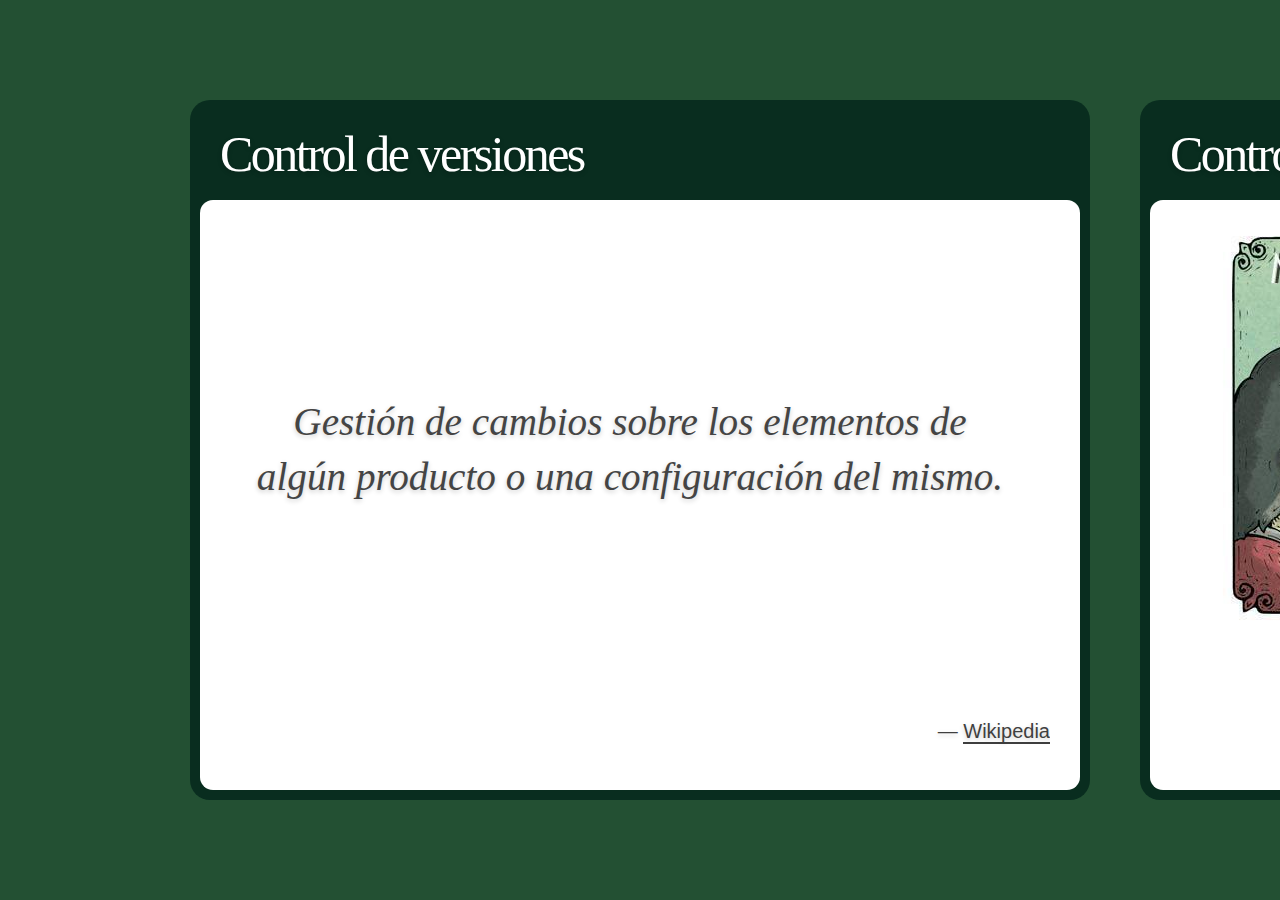
==== commit 76d1e324: "puliendo git y github" ====
--- a/Git/index.html
+++ b/Git/index.html
@@ -90,7 +90,7 @@
             </aside>
             
             <aside class="page_number">
-              1/13
+              1/20
             </aside>
           </footer>
         </div>
@@ -124,7 +124,7 @@
             </aside>
             
             <aside class="page_number">
-              2/13
+              2/20
             </aside>
           </footer>
         </div>
@@ -160,7 +160,7 @@
             </aside>
             
             <aside class="page_number">
-              3/13
+              3/20
             </aside>
           </footer>
         </div>
@@ -198,7 +198,7 @@
             </aside>
             
             <aside class="page_number">
-              4/13
+              4/20
             </aside>
           </footer>
         </div>
@@ -240,7 +240,7 @@
             </aside>
             
             <aside class="page_number">
-              5/13
+              5/20
             </aside>
           </footer>
         </div>
@@ -270,7 +270,7 @@
             </aside>
             
             <aside class="page_number">
-              6/13
+              6/20
             </aside>
           </footer>
         </div>
@@ -317,7 +317,7 @@
             </aside>
             
             <aside class="page_number">
-              7/13
+              7/20
             </aside>
           </footer>
         </div>
@@ -347,7 +347,7 @@
             </aside>
             
             <aside class="page_number">
-              8/13
+              8/20
             </aside>
           </footer>
         </div>
@@ -377,7 +377,7 @@
             </aside>
             
             <aside class="page_number">
-              9/13
+              9/20
             </aside>
           </footer>
         </div>
@@ -446,7 +446,7 @@
             </aside>
             
             <aside class="page_number">
-              10/13
+              10/20
             </aside>
           </footer>
         </div>
@@ -464,12 +464,17 @@
 <p>Sistema de control de versiones distribuido, diseñado y desarrollado por Linus Torvalds para el kernel Linux.</p>
 </blockquote>
 <p>"I'm an egotistical bastard, and I name all my projects after myself. First 'Linux', now 'git'."
-<p class="cite">— <a href="http://wikipedia.org/">Linus Torvalds</a></p></p></section>
-            
-          </div>
-          <div class="presenter_notes">
-            <header><h1>Presenter Notes</h1></header>
-            <section>
+<p class="cite">— <a href="http://wikipedia.org/">Linus Torvalds</a></p></p>
+</section>
+            
+          </div>
+          <div class="presenter_notes">
+            <header><h1>Presenter Notes</h1></header>
+            <section>
+            
+              <p>2005, BitKeeper
+Enfocado en la velocidad
+High performance</p>
             
             </section>
           </div>
@@ -480,7 +485,275 @@
             </aside>
             
             <aside class="page_number">
-              11/13
+              11/20
+            </aside>
+          </footer>
+        </div>
+      </div>
+      
+      <!-- slide source: slides/03_git.md -->
+      <div class="slide-wrapper">
+        <div class="slide">
+          <div class="inner">
+            
+            <header><h1>Ventajas</h1></header>
+            
+            
+            <section><ul>
+<li>Distribuido</li>
+<li>Rápido</li>
+<li>Eficiente (branches)</li>
+<li>Seguro (reflog)</li>
+<li>Flexible</li>
+<li>Local</li>
+<li>Pequeño</li>
+<li>Limpio (.svn)</li>
+<li>GitHub</li>
+</ul></section>
+            
+          </div>
+          <div class="presenter_notes">
+            <header><h1>Presenter Notes</h1></header>
+            <section>
+            
+            </section>
+          </div>
+          <footer>
+            
+            <aside class="source">
+              Source: <a href="slides/03_git.md">slides/03_git.md</a>
+            </aside>
+            
+            <aside class="page_number">
+              12/20
+            </aside>
+          </footer>
+        </div>
+      </div>
+      
+      <!-- slide source: slides/03_git.md -->
+      <div class="slide-wrapper">
+        <div class="slide">
+          <div class="inner">
+            
+            <header><h1>Desventajas</h1></header>
+            
+            
+            <section><ul>
+<li>Curva de aprendizaje</li>
+<li>Número comandos</li>
+<li>Significado comandos (usuarios subversion)</li>
+</ul></section>
+            
+          </div>
+          <div class="presenter_notes">
+            <header><h1>Presenter Notes</h1></header>
+            <section>
+            
+            </section>
+          </div>
+          <footer>
+            
+            <aside class="source">
+              Source: <a href="slides/03_git.md">slides/03_git.md</a>
+            </aside>
+            
+            <aside class="page_number">
+              13/20
+            </aside>
+          </footer>
+        </div>
+      </div>
+      
+      <!-- slide source: slides/03_git.md -->
+      <div class="slide-wrapper">
+        <div class="slide">
+          <div class="inner">
+            
+            <header><h1>Comandos</h1></header>
+            
+            
+            <section><h2>Local Commands</h2>
+<ul>
+<li>git config</li>
+<li>git init</li>
+<li><strong>git add</strong></li>
+<li><strong>git commit</strong></li>
+<li><strong>git status</strong></li>
+<li>git tag</li>
+<li>git log</li>
+</ul>
+<h2>Branchy Commands</h2>
+<ul>
+<li><strong>git checkout</strong></li>
+<li><strong>git branch</strong></li>
+<li><strong>git merge</strong></li>
+<li>git rebase</li>
+</ul>
+<h2>Remotey Commands</h2>
+<ul>
+<li>git remote</li>
+<li><strong>git fetch</strong></li>
+<li><strong>git pull</strong></li>
+<li><strong>git clone</strong></li>
+<li><strong>git push</strong></li>
+</ul>
+<h2>Patchy Commands</h2>
+<ul>
+<li>git diff</li>
+<li>git apply</li>
+<li>git format-patch</li>
+<li>git am</li>
+</ul></section>
+            
+          </div>
+          <div class="presenter_notes">
+            <header><h1>Presenter Notes</h1></header>
+            <section>
+            
+            </section>
+          </div>
+          <footer>
+            
+            <aside class="source">
+              Source: <a href="slides/03_git.md">slides/03_git.md</a>
+            </aside>
+            
+            <aside class="page_number">
+              14/20
+            </aside>
+          </footer>
+        </div>
+      </div>
+      
+      <!-- slide source: slides/03_git.md -->
+      <div class="slide-wrapper">
+        <div class="slide fullimage">
+          <div class="inner">
+            
+            <header><h1>Estructura y flujos</h1></header>
+            
+            
+            <section><p><img alt="" src="slides/images/220px-Git_data_flow_simplified.png" /></p></section>
+            
+          </div>
+          <div class="presenter_notes">
+            <header><h1>Presenter Notes</h1></header>
+            <section>
+            
+            </section>
+          </div>
+          <footer>
+            
+            <aside class="source">
+              Source: <a href="slides/03_git.md">slides/03_git.md</a>
+            </aside>
+            
+            <aside class="page_number">
+              15/20
+            </aside>
+          </footer>
+        </div>
+      </div>
+      
+      <!-- slide source: slides/03_git.md -->
+      <div class="slide-wrapper">
+        <div class="slide">
+          <div class="inner">
+            
+            <header><h1>Branching</h1></header>
+            
+            
+            <section><blockquote>
+<p>En Git es común trabajar con múltiples ramas.</p>
+</blockquote></section>
+            
+          </div>
+          <div class="presenter_notes">
+            <header><h1>Presenter Notes</h1></header>
+            <section>
+            
+            </section>
+          </div>
+          <footer>
+            
+            <aside class="source">
+              Source: <a href="slides/03_git.md">slides/03_git.md</a>
+            </aside>
+            
+            <aside class="page_number">
+              16/20
+            </aside>
+          </footer>
+        </div>
+      </div>
+      
+      <!-- slide source: slides/03_git.md -->
+      <div class="slide-wrapper">
+        <div class="slide">
+          <div class="inner">
+            
+            <header><h1>Cheat Sheet</h1></header>
+            
+            
+            <section><iframe src="http://byte.kde.org/~zrusin/git/git-cheat-sheet-medium.png" name="CheatSheet" width="100%" height="560" scrolling="auto" frameborder="0">
+<p>http://byte.kde.org/~zrusin/git/git-cheat-sheet-medium.png</p></iframe></section>
+            
+          </div>
+          <div class="presenter_notes">
+            <header><h1>Presenter Notes</h1></header>
+            <section>
+            
+            </section>
+          </div>
+          <footer>
+            
+            <aside class="source">
+              Source: <a href="slides/03_git.md">slides/03_git.md</a>
+            </aside>
+            
+            <aside class="page_number">
+              17/20
+            </aside>
+          </footer>
+        </div>
+      </div>
+      
+      <!-- slide source: slides/04_github.md -->
+      <div class="slide-wrapper">
+        <div class="slide">
+          <div class="inner">
+            
+            <header><h1>GitHub</h1></header>
+            
+            
+            <section><p><img alt="" src="slides/images/parallax_octocat.png" /></p>
+<blockquote>
+<p>Sistema web para alojar proyectos utilizando Git</p>
+</blockquote>
+<h2>Características</h2>
+<ul>
+<li>Wiki</li>
+<li>Página web</li>
+<li>Gráficos del desarrollo y de sus bifurcaciones.</li>
+<li>Funcionalidades de Red social.</li>
+</ul></section>
+            
+          </div>
+          <div class="presenter_notes">
+            <header><h1>Presenter Notes</h1></header>
+            <section>
+            
+            </section>
+          </div>
+          <footer>
+            
+            <aside class="source">
+              Source: <a href="slides/04_github.md">slides/04_github.md</a>
+            </aside>
+            
+            <aside class="page_number">
+              18/20
             </aside>
           </footer>
         </div>
@@ -514,7 +787,7 @@
             </aside>
             
             <aside class="page_number">
-              12/13
+              19/20
             </aside>
           </footer>
         </div>
@@ -542,7 +815,7 @@
             </aside>
             
             <aside class="page_number">
-              13/13
+              20/20
             </aside>
           </footer>
         </div>
@@ -623,14 +896,56 @@
       
       
       <tr id="toc-row-12">
-        <th><a href="#slide12">Fuentes</a></th>
+        <th><a href="#slide12">Ventajas</a></th>
         <td><a href="#slide12">12</a></td>
       </tr>
       
       
       <tr id="toc-row-13">
-        <th><a href="#slide13">-</a></th>
+        <th><a href="#slide13">Desventajas</a></th>
         <td><a href="#slide13">13</a></td>
+      </tr>
+      
+      
+      <tr id="toc-row-14">
+        <th><a href="#slide14">Comandos</a></th>
+        <td><a href="#slide14">14</a></td>
+      </tr>
+      
+      
+      <tr id="toc-row-15">
+        <th><a href="#slide15">Estructura y flujos</a></th>
+        <td><a href="#slide15">15</a></td>
+      </tr>
+      
+      
+      <tr id="toc-row-16">
+        <th><a href="#slide16">Branching</a></th>
+        <td><a href="#slide16">16</a></td>
+      </tr>
+      
+      
+      <tr id="toc-row-17">
+        <th><a href="#slide17">Cheat Sheet</a></th>
+        <td><a href="#slide17">17</a></td>
+      </tr>
+      
+      
+      <tr id="toc-row-18">
+        <th><a href="#slide18">GitHub</a></th>
+        <td><a href="#slide18">18</a></td>
+      </tr>
+      
+      
+      <tr id="toc-row-19">
+        <th><a href="#slide19">Fuentes</a></th>
+        <td><a href="#slide19">19</a></td>
+      </tr>
+      
+      
+      <tr id="toc-row-20">
+        <th><a href="#slide20">-</a></th>
+        <td><a href="#slide20">20</a></td>
       </tr>
       
       
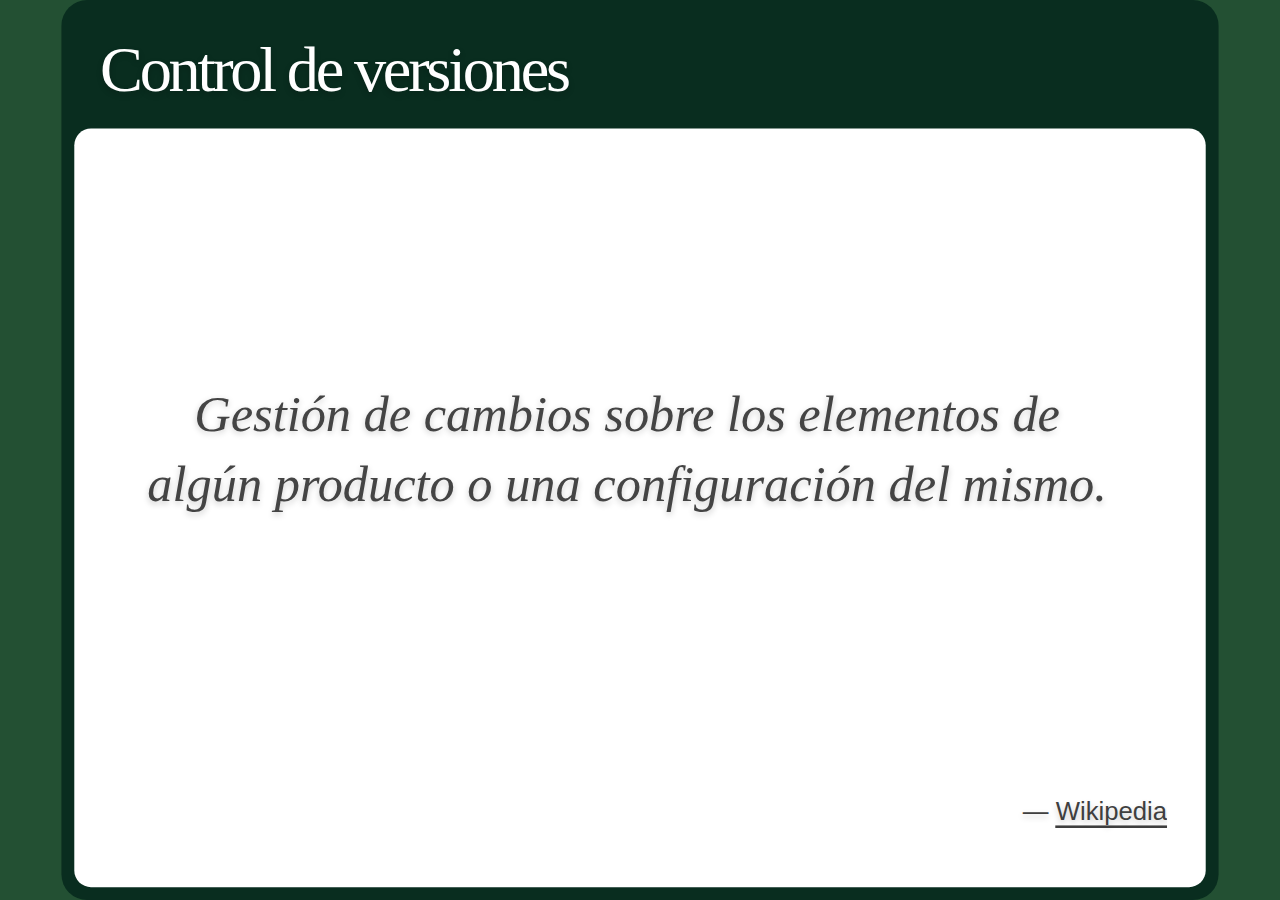
==== commit 972e735b: "puliendo detalles" ====
--- a/Git/index.html
+++ b/Git/index.html
@@ -98,7 +98,7 @@
       
       <!-- slide source: slides/01_introduccion.md -->
       <div class="slide-wrapper">
-        <div class="slide fullimage">
+        <div class="slide fullimage adjustwidth">
           <div class="inner">
             
             <header><h1>Control de versiones manual</h1></header>
@@ -248,7 +248,7 @@
       
       <!-- slide source: slides/01_introduccion.md -->
       <div class="slide-wrapper">
-        <div class="slide fullimage">
+        <div class="slide fullimage adjustwidth">
           <div class="inner">
             
             <header><h1>Algunos SCV</h1></header>
@@ -325,7 +325,7 @@
       
       <!-- slide source: slides/01_introduccion.md -->
       <div class="slide-wrapper">
-        <div class="slide fullimage">
+        <div class="slide fullimage adjustheight">
           <div class="inner">
             
             <header><h1>Centralizados</h1></header>
@@ -493,7 +493,7 @@
       
       <!-- slide source: slides/03_git.md -->
       <div class="slide-wrapper">
-        <div class="slide">
+        <div class="slide bigbullet">
           <div class="inner">
             
             <header><h1>Ventajas</h1></header>
@@ -533,7 +533,7 @@
       
       <!-- slide source: slides/03_git.md -->
       <div class="slide-wrapper">
-        <div class="slide">
+        <div class="slide bigbullet">
           <div class="inner">
             
             <header><h1>Desventajas</h1></header>
@@ -573,7 +573,8 @@
             <header><h1>Comandos</h1></header>
             
             
-            <section><h2>Local Commands</h2>
+            <section><div style="float: left; width:50%">
+<h2>Local Commands</h2>
 <ul>
 <li>git config</li>
 <li>git init</li>
@@ -590,6 +591,9 @@
 <li><strong>git merge</strong></li>
 <li>git rebase</li>
 </ul>
+</div>
+
+<div style="float: right; width:50%">
 <h2>Remotey Commands</h2>
 <ul>
 <li>git remote</li>
@@ -604,7 +608,8 @@
 <li>git apply</li>
 <li>git format-patch</li>
 <li>git am</li>
-</ul></section>
+</ul>
+</div></section>
             
           </div>
           <div class="presenter_notes">
@@ -628,7 +633,7 @@
       
       <!-- slide source: slides/03_git.md -->
       <div class="slide-wrapper">
-        <div class="slide fullimage">
+        <div class="slide fullimage adjustheight">
           <div class="inner">
             
             <header><h1>Estructura y flujos</h1></header>
@@ -761,7 +766,7 @@
       
       <!-- slide source: slides/99_creditos.md -->
       <div class="slide-wrapper">
-        <div class="slide">
+        <div class="slide bigbullet">
           <div class="inner">
             
             <header><h1>Fuentes</h1></header>
@@ -797,6 +802,8 @@
       <div class="slide-wrapper">
         <div class="slide has_qr">
           <div class="inner">
+            
+            <header><h1>Filminas</h1></header>
             
             
             <section><p class="qr"><img src="http://chart.apis.google.com/chart?chs=450x450&cht=qr&chl=https://github.com/diegomvh/slideshows/tree/master/Git&chf=bg,s,00000000&choe=UTF-8" alt="QR Code" /></p></section>
@@ -944,7 +951,7 @@
       
       
       <tr id="toc-row-20">
-        <th><a href="#slide20">-</a></th>
+        <th><a href="#slide20">Filminas</a></th>
         <td><a href="#slide20">20</a></td>
       </tr>
       
--- a/Git/styles.css
+++ b/Git/styles.css
@@ -88,12 +88,15 @@
 }
 
 div.slide.fullimage img {
-  max-width: 96%;
-  max-height: 78%;
   border-radius: 4px;
-  /*-moz-box-shadow: 0px 7px 15px #aaa;
--webkit-box-shadow: 0px 7px 15px #aaa;
-box-shadow: 0px 7px 15px #aaa;*/
+}
+
+div.slide.adjustwidth img {
+  width: 96%;
+}
+
+div.slide.adjustheight img {
+  height: 78%;
 }
 
 div.slide p.cite {
